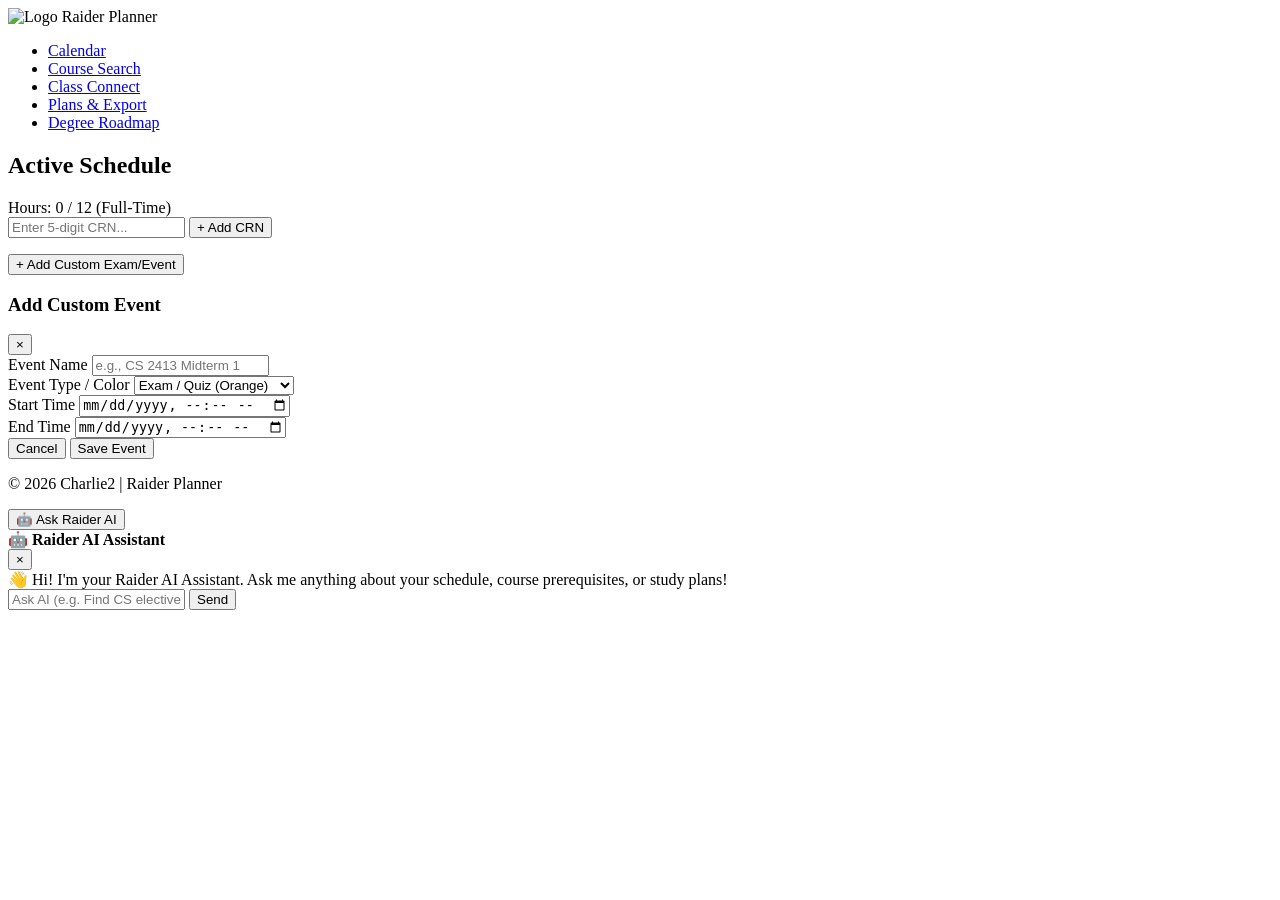
==== templates/index.html @ b2d82fe5 "Create index.html" ====
<!-- Zeke Garcia's Section-->

<!DOCTYPE html>
<html lang="en">
<head>
  <meta charset="UTF-8">
  <meta name="viewport" content="width=device-width, initial-scale=1.0">
  <title>Raider Planner - Calendar Workspace</title>
  
  <!-- Stylesheet -->
  <link rel="stylesheet" href="../static/css/style.css">
</head>
<body>

  <!-- Main nav bar that's universal on every page -->
  <header>
    <nav class="navbar">
      <div class="logo"><img src="../images/ttulogo.png" alt="Logo" class="logo-img"> Raider Planner</div>
      <ul class="nav-links">
        <li><a href="index.html" class="active">Calendar</a></li>
        <li><a href="search.html">Course Search</a></li>
        <li><a href="social.html">Class Connect</a></li>
        <li><a href="plans.html">Plans & Export</a></li>
        <li><a href="roadmap.html">Degree Roadmap</a></li>
      </ul>
    </nav>
  </header>

  <!-- Main area -->
  <main class="main-layout">
    <!-- Sidebar area to enter crn and see hours -->
    <aside class="sidebar">
      <h2>Active Schedule</h2>
      <div id="creditHourTally" class="credit-box">
        Hours: <span id="totalHours">0</span> / 12 (Full-Time)
      </div>

      <div class="quick-add">
        <input type="text" id="quickCrnInput" placeholder="Enter 5-digit CRN..." maxlength="5">
        <button id="addCrnBtn">+ Add CRN</button>
      </div>

      <ul id="activeCrnList" class="crn-list">
        <!-- List of active crns -->
      </ul>

      <button id="addEventBtn" class="action-btn">+ Add Custom Exam/Event</button>
    </aside>

    <!-- Calendar area -->
    <section class="calendar-section">
      <div id="calendar"></div>
    </section>
  </main>

  <!-- Spot to add personal events -->
  <div id="customEventModal" class="modal-overlay hidden">
    <div class="modal-card">
      <div class="modal-header">
        <h3>Add Custom Event</h3>
        <button class="close-btn">&times;</button>
      </div>
      
      <div class="modal-body">
        <div class="form-group">
          <label for="customTitle">Event Name</label>
          <input type="text" id="customTitle" placeholder="e.g., CS 2413 Midterm 1">
        </div>

        <div class="form-group">
          <label for="customColor">Event Type / Color</label>
          <select id="customColor">
            <option value="#D97706">Exam / Quiz (Orange)</option>
            <option value="#2563EB">Personal / Study (Blue)</option>
            <option value="#059669">Work / Extra (Green)</option>
            <option value="#DC2626">Deadline (Red)</option>
          </select>
        </div>

        <div class="form-row">
          <div class="form-group">
            <label for="customStart">Start Time</label>
            <input type="datetime-local" id="customStart">
          </div>
          <div class="form-group">
            <label for="customEnd">End Time</label>
            <input type="datetime-local" id="customEnd">
          </div>
        </div>
      </div>

      <div class="modal-actions">
        <button class="btn-cancel">Cancel</button>
        <button class="btn-save">Save Event</button>
      </div>
    </div>
  </div>

  <!-- Footer (same on every page) -->
  <footer class="footer">
    <p>&copy; 2026 Charlie2 | Raider Planner  </p>
  </footer>
  <!--Raider AI widget (only in html for display, will reside in javascript file) -->
<div id="raider-ai-widget-root">
  <button id="ai-widget-trigger" title="Ask Raider AI">
    🤖 <span class="ai-btn-text">Ask Raider AI</span>
  </button>

  <div id="ai-widget-drawer" class="ai-drawer-closed">
    <div class="ai-drawer-header">
      <div class="ai-header-title">
        <span class="ai-icon">🤖</span>
        <strong>Raider AI Assistant</strong>
      </div>
      <button class="ai-close-btn">&times;</button>
    </div>

    <div id="ai-chat-messages" class="ai-chat-body">
      <div class="ai-msg bot">
        👋 Hi! I'm your Raider AI Assistant. Ask me anything about your schedule, course prerequisites, or study plans!
      </div>
    </div>

    <div class="ai-input-container">
      <input type="text" id="ai-user-prompt" placeholder="Ask AI (e.g. Find CS electives without Friday classes)..." />
      <button id="ai-send-btn">Send</button>
    </div>
  </div>
</div>

</body>
</html>
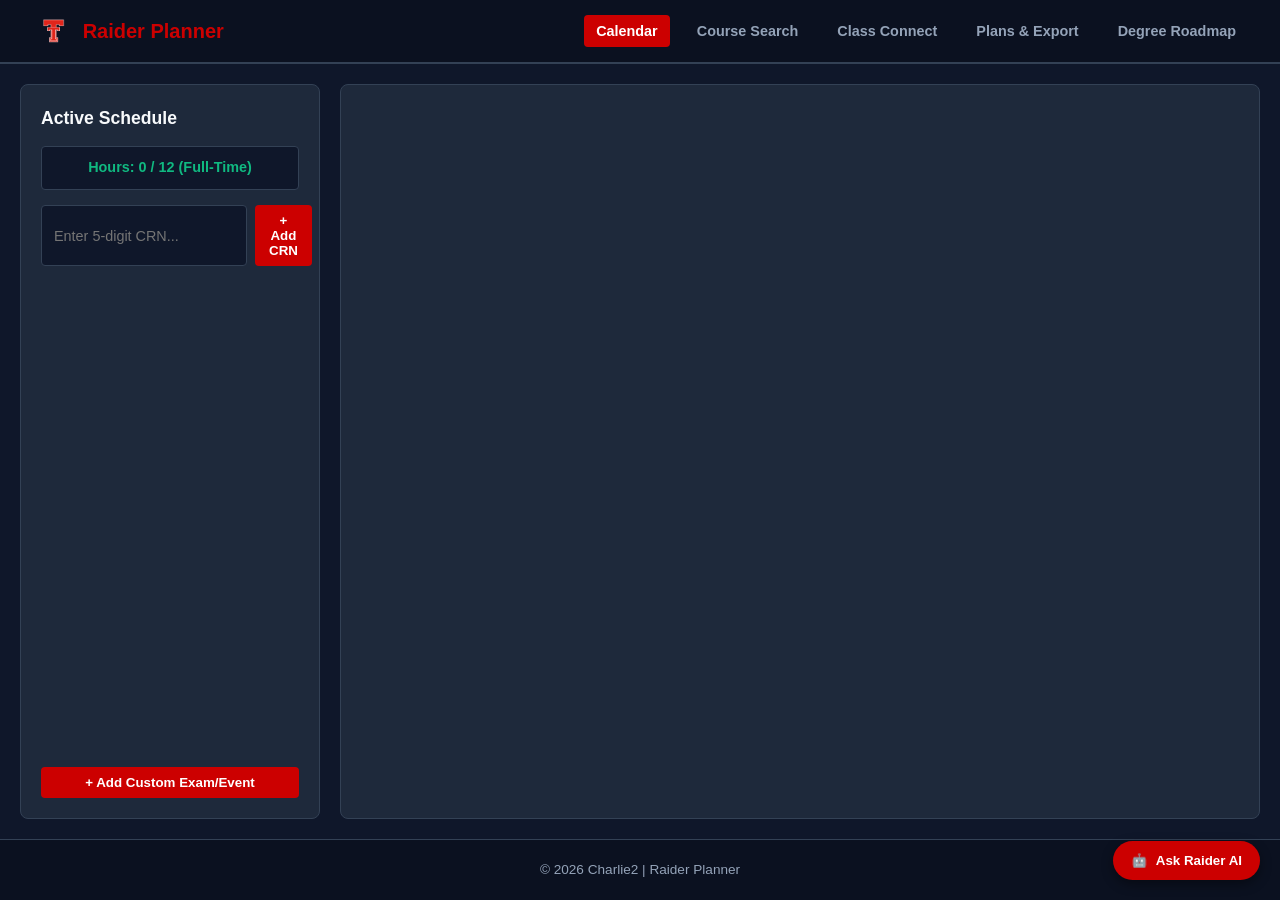
==== commit 5fd8bd83: "Update Calendar link to point to templates/index.html" ====
--- a/templates/index.html
+++ b/templates/index.html
@@ -17,7 +17,7 @@
     <nav class="navbar">
       <div class="logo"><img src="../images/ttulogo.png" alt="Logo" class="logo-img"> Raider Planner</div>
       <ul class="nav-links">
-        <li><a href="index.html" class="active">Calendar</a></li>
+        <li><a href="templates/index.html" class="active">Calendar</a></li>
         <li><a href="search.html">Course Search</a></li>
         <li><a href="social.html">Class Connect</a></li>
         <li><a href="plans.html">Plans & Export</a></li>
--- a/static/css/style.css
+++ b/static/css/style.css
@@ -0,0 +1,765 @@
+/* ==========================================================================
+   Base styles (body, universal..etc)
+   ========================================================================== */
+* {
+  box-sizing: border-box;
+  margin: 0;
+  padding: 0;
+}
+
+body {
+  background-color: #0f172a;
+  color: #f8fafc;
+  font-family: Arial, sans-serif;
+  line-height: 1.5;
+  display: flex;
+  flex-direction: column;
+  min-height: 100vh;
+}
+
+/* Helper Classes */
+.muted-text {
+  color: #94a3b8;
+}
+
+.container {
+  max-width: 1200px;
+  margin: 0 auto;
+  padding: 20px;
+}
+
+
+/* ==========================================================================
+   Header and Nav bar
+   ========================================================================== */
+header {
+  background-color: #0b1120;
+  border-bottom: 2px solid #334155;
+  position: sticky;
+  top: 0;
+  z-index: 100;
+}
+
+.navbar {
+  display: flex;
+  justify-content: space-between;
+  align-items: center;
+  padding: 1rem 2rem;
+  max-width: 1400px;
+  margin: 0 auto;
+}
+
+.navbar .logo {
+  font-size: 1.25rem;
+  font-weight: bold;
+  color: #CC0000;
+}
+
+.nav-links {
+  list-style: none;
+  display: flex;
+  gap: 15px;
+}
+
+.nav-links a {
+  color: #94a3b8;
+  text-decoration: none;
+  font-size: 0.9rem;
+  font-weight: bold;
+  padding: 8px 12px;
+  border-radius: 4px;
+}
+
+.nav-links a:hover {
+  background-color: #1e293b;
+  color: #f8fafc;
+}
+
+.nav-links a.active {
+  background-color: #CC0000;
+  color: #ffffff;
+}
+.navbar .logo {
+  display: flex;
+  align-items: center;
+  gap: 8px;
+}
+
+.logo-img {
+  height: 24px;   /* Adjust height to fit your navbar text */
+  width: auto;
+  object-fit: contain;
+}
+
+
+/* ==========================================================================
+   Universal buttons and input
+   ========================================================================== */
+input[type="text"],
+input[type="datetime-local"],
+select,
+textarea,
+#dept-filter,
+#search-query,
+#directorySearch,
+#auditText {
+  background-color: #0f172a;
+  border: 1px solid #334155;
+  color: #f8fafc;
+  padding: 8px 12px;
+  border-radius: 4px;
+  font-size: 0.9rem;
+  outline: none;
+}
+
+input[type="text"]:focus,
+input[type="datetime-local"]:focus,
+select:focus,
+#dept-filter:focus,
+#search-query:focus,
+#directorySearch:focus {
+  border-color: #CC0000;
+}
+
+button {
+  background-color: #CC0000;
+  color: #ffffff;
+  border: none;
+  padding: 8px 14px;
+  border-radius: 4px;
+  font-weight: bold;
+  cursor: pointer;
+}
+
+button:hover {
+  background-color: #990000;
+}
+
+.btn-primary {
+  background-color: #CC0000;
+  color: #ffffff;
+}
+
+.btn-secondary {
+  background-color: #1e293b;
+  color: #f8fafc;
+  border: 1px solid #334155;
+}
+
+.btn-secondary:hover {
+  background-color: #334155;
+}
+
+.btn-action {
+  background-color: #2563eb;
+  color: #ffffff;
+}
+
+.btn-action:hover {
+  background-color: #1d4ed8;
+}
+
+textarea {
+  width: 100%;
+  height: 100px;
+  resize: vertical;
+  font-family: inherit;
+}
+
+
+/* ==========================================================================
+   Headers and sections all pages share
+   ========================================================================== */
+.page-header {
+  margin-bottom: 20px;
+  border-bottom: 1px solid #334155;
+  padding-bottom: 10px;
+}
+
+.page-header h1 {
+  font-size: 1.8rem;
+  margin-bottom: 5px;
+}
+
+.page-header p {
+  color: #94a3b8;
+  font-size: 0.95rem;
+}
+
+.section-divider,
+.directory-header {
+  display: flex;
+  justify-content: space-between;
+  align-items: center;
+  margin-bottom: 15px;
+  flex-wrap: wrap;
+  gap: 15px;
+}
+
+
+/* ==========================================================================
+   CSS for index.html (calendar)
+   ========================================================================== */
+.main-layout {
+  display: flex;
+  gap: 20px;
+  max-width: 1400px;
+  margin: 0 auto;
+  padding: 20px;
+  flex: 1;
+  width: 100%;
+}
+
+.sidebar {
+  width: 300px;
+  background-color: #1e293b;
+  border: 1px solid #334155;
+  border-radius: 8px;
+  padding: 20px;
+  display: flex;
+  flex-direction: column;
+  gap: 15px;
+}
+
+.sidebar h2 {
+  font-size: 1.1rem;
+  margin: 0;
+}
+
+.credit-box {
+  background-color: #0f172a;
+  border: 1px solid #334155;
+  padding: 10px;
+  text-align: center;
+  border-radius: 4px;
+  color: #10b981;
+  font-weight: bold;
+  font-size: 0.9rem;
+}
+
+.quick-add {
+  display: flex;
+  gap: 8px;
+}
+
+.quick-add input {
+  flex: 1;
+}
+
+.crn-list {
+  list-style: none;
+  padding: 0;
+  margin: 0;
+  display: flex;
+  flex-direction: column;
+  gap: 8px;
+}
+
+.action-btn {
+  margin-top: auto;
+}
+
+.calendar-section {
+  flex: 1;
+  background-color: #1e293b;
+  border: 1px solid #334155;
+  border-radius: 8px;
+  padding: 20px;
+}
+
+
+/* ==========================================================================
+    Design for custom events
+   ========================================================================== */
+.modal-overlay {
+  position: fixed;
+  top: 0;
+  left: 0;
+  right: 0;
+  bottom: 0;
+  background-color: rgba(15, 23, 42, 0.75);
+  display: flex;
+  align-items: center;
+  justify-content: center;
+  z-index: 1000;
+}
+
+.modal-overlay.hidden {
+  display: none;
+}
+
+.modal-card {
+  background-color: #1e293b;
+  border: 1px solid #334155;
+  border-radius: 8px;
+  width: 100%;
+  max-width: 460px;
+  padding: 20px;
+}
+
+.modal-header {
+  display: flex;
+  justify-content: space-between;
+  align-items: center;
+  margin-bottom: 15px;
+}
+
+.modal-header h3 {
+  margin: 0;
+  font-size: 1.1rem;
+}
+
+.close-btn {
+  background: transparent;
+  border: none;
+  color: #94a3b8;
+  font-size: 1.4rem;
+  cursor: pointer;
+  padding: 0;
+}
+
+.close-btn:hover {
+  color: #f8fafc;
+  background: transparent;
+}
+
+.modal-body .form-group {
+  margin-bottom: 12px;
+  display: flex;
+  flex-direction: column;
+}
+
+.modal-body label {
+  font-size: 0.85rem;
+  color: #94a3b8;
+  margin-bottom: 4px;
+}
+
+.modal-instructions {
+  font-size: 0.85rem;
+  color: #94a3b8;
+  margin-bottom: 12px;
+  line-height: 1.4;
+}
+
+.form-row {
+  display: flex;
+  gap: 10px;
+}
+
+.form-row .form-group {
+  flex: 1;
+}
+
+.modal-actions {
+  display: flex;
+  justify-content: flex-end;
+  gap: 10px;
+  margin-top: 15px;
+}
+
+.btn-cancel {
+  background-color: #334155;
+  color: #f8fafc;
+}
+
+.btn-cancel:hover {
+  background-color: #475569;
+}
+
+.btn-save {
+  background-color: #2563eb;
+  color: #ffffff;
+}
+
+.btn-save:hover {
+  background-color: #1d4ed8;
+}
+/* ==========================================================================
+   CSS for plans.html
+   ========================================================================== */
+.saved-plans-section {
+  margin-bottom: 30px;
+}
+
+.plans-grid {
+  display: grid;
+  grid-template-columns: repeat(auto-fill, minmax(320px, 1fr));
+  gap: 20px;
+  margin-top: 15px;
+}
+
+.plan-card {
+  background-color: #1e293b;
+  border: 1px solid #334155;
+  border-radius: 8px;
+  padding: 20px;
+  display: flex;
+  flex-direction: column;
+  gap: 12px;
+}
+
+.plan-card.active-plan {
+  border-color: #CC0000;
+}
+
+.plan-header {
+  display: flex;
+  justify-content: space-between;
+  align-items: center;
+}
+
+.badge-green {
+  background-color: #10b981;
+  color: #ffffff;
+  padding: 4px 8px;
+  border-radius: 4px;
+  font-size: 0.75rem;
+  font-weight: bold;
+}
+
+.badge-gray {
+  background-color: #94a3b8;
+  color: #ffffff;
+  padding: 4px 8px;
+  border-radius: 4px;
+  font-size: 0.75rem;
+  font-weight: bold;
+}
+
+.transfer-section {
+  display: grid;
+  grid-template-columns: 1fr 1fr;
+  gap: 20px;
+  margin-bottom: 30px;
+}
+
+.transfer-card {
+  background-color: #1e293b;
+  border: 1px solid #334155;
+  border-radius: 8px;
+  padding: 20px;
+  display: flex;
+  flex-direction: column;
+  gap: 12px;
+}
+
+.transfer-card h3 {
+  font-size: 1.1rem;
+}
+
+.transfer-card p {
+  color: #94a3b8;
+  font-size: 0.9rem;
+}
+
+.btn-group {
+  display: flex;
+  gap: 10px;
+  flex-wrap: wrap;
+}
+/*====================================================================
+CSS for roadmap.html
+======================================================================*/
+
+.header-flex {
+  display: flex;
+  justify-content: space-between;
+  align-items: flex-end;
+  flex-wrap: wrap;
+  gap: 15px;
+}
+
+.header-btn-group {
+  display: flex;
+  gap: 10px;
+}
+
+.progress-card {
+  background-color: #1e293b;
+  padding: 20px;
+  border-radius: 8px;
+  margin-bottom: 24px;
+  border: 1px solid #334155;
+}
+
+.progress-info-row {
+  display: flex;
+  justify-content: space-between;
+  align-items: center;
+  margin-bottom: 12px;
+  flex-wrap: wrap;
+  gap: 10px;
+}
+
+.progress-info-row h2 {
+  margin: 0;
+  font-size: 1.25rem;
+}
+
+.progress-hours-right {
+  text-align: right;
+}
+
+#earnedHoursText {
+  font-size: 1.5rem;
+  font-weight: 700;
+  color: #3b82f6;
+}
+
+.progress-bar-container {
+  width: 100%;
+  background-color: #0f172a;
+  height: 12px;
+  border-radius: 6px;
+  overflow: hidden;
+}
+
+.progress-bar-fill {
+  width: 0%;
+  background-color: #2563eb;
+  height: 100%;
+}
+
+.prereq-chain-card {
+  background-color: #1e293b;
+  padding: 20px;
+  border-radius: 8px;
+  margin-bottom: 30px;
+  border: 1px solid #334155;
+}
+
+.prereq-chain-card h3 {
+  margin-top: 0;
+  font-size: 1.1rem;
+  color: #f8fafc;
+}
+
+.flowchart {
+  display: flex;
+  align-items: center;
+  gap: 12px;
+  flex-wrap: wrap;
+  margin-top: 14px;
+  overflow-x: auto;
+  padding-bottom: 5px;
+}
+
+.node {
+  padding: 10px 16px;
+  border-radius: 8px;
+  font-weight: 600;
+  font-size: 0.9rem;
+  white-space: nowrap;
+}
+
+.node-done {
+  background-color: #065f46;
+  border: 1px solid #10b981;
+  color: #6ee7b7;
+}
+
+.node-active {
+  background-color: #1e40af;
+  border: 1px solid #3b82f6;
+  color: #fdba74;
+}
+
+.node-locked {
+  background-color: #334155;
+  border: 1px solid #475569;
+  color: #94a3b8;
+}
+
+.arrow {
+  color: #64748b;
+  font-size: 1.2rem;
+}
+
+.semesters-section h2 {
+  font-size: 1.25rem;
+  margin-bottom: 16px;
+}
+
+.semester-grid {
+  display: grid;
+  grid-template-columns: repeat(auto-fill, minmax(280px, 1fr));
+  gap: 20px;
+  margin-bottom: 30px;
+}
+
+/* ==========================================================================
+   CSS for ai widget
+   ========================================================================== */
+#raider-ai-widget-root {
+  position: fixed;
+  bottom: 20px;
+  right: 20px;
+  z-index: 9999;
+  font-family: system-ui, sans-serif;
+}
+
+#ai-widget-trigger {
+  background: #CC0000;
+  color: #fff;
+  border: none;
+  padding: 12px 18px;
+  border-radius: 30px;
+  font-weight: bold;
+  cursor: pointer;
+  box-shadow: 0 4px 12px rgba(0,0,0,0.4);
+  display: flex;
+  align-items: center;
+  gap: 8px;
+  transition: transform 0.2s;
+}
+
+#ai-widget-trigger:hover {
+  transform: scale(1.05);
+  background: #990000;
+}
+
+#ai-widget-drawer {
+  position: fixed;
+  bottom: 80px;
+  right: 20px;
+  width: 360px;
+  height: 480px;
+  background: #1e293b;
+  border: 1px solid #334155;
+  border-radius: 12px;
+  box-shadow: 0 10px 25px rgba(0,0,0,0.5);
+  display: flex;
+  flex-direction: column;
+  overflow: hidden;
+  transition: all 0.3s ease;
+}
+
+.ai-drawer-closed {
+  opacity: 0;
+  pointer-events: none;
+  transform: translateY(20px);
+}
+
+.ai-drawer-header {
+  background: #0f172a;
+  padding: 12px 16px;
+  display: flex;
+  justify-content: space-between;
+  align-items: center;
+  border-bottom: 1px solid #334155;
+  color: #fff;
+}
+
+.ai-header-title {
+  display: flex;
+  align-items: center;
+  gap: 8px;
+}
+
+.ai-close-btn {
+  background: none;
+  border: none;
+  color: #94a3b8;
+  font-size: 20px;
+  cursor: pointer;
+}
+
+.ai-close-btn:hover {
+  color: #f8fafc;
+}
+
+.ai-chat-body {
+  flex: 1;
+  padding: 12px;
+  overflow-y: auto;
+  display: flex;
+  flex-direction: column;
+  gap: 10px;
+  background: #0f172a;
+}
+
+.ai-msg {
+  padding: 10px 14px;
+  border-radius: 8px;
+  max-width: 85%;
+  font-size: 0.88rem;
+  line-height: 1.4;
+  white-space: pre-wrap;
+}
+
+.ai-msg.bot {
+  background: #334155;
+  color: #f8fafc;
+  align-self: flex-start;
+}
+
+.ai-msg.user {
+  background: #CC0000;
+  color: #ffffff;
+  align-self: flex-end;
+}
+
+.ai-input-container {
+  padding: 10px;
+  background: #1e293b;
+  display: flex;
+  gap: 8px;
+  border-top: 1px solid #334155;
+}
+
+.ai-input-container input {
+  flex: 1;
+  background: #0f172a;
+  border: 1px solid #334155;
+  color: #fff;
+  padding: 8px 12px;
+  border-radius: 6px;
+  font-size: 0.85rem;
+}
+
+.ai-input-container button {
+  background: #CC0000;
+  color: #fff;
+  border: none;
+  padding: 8px 14px;
+  border-radius: 6px;
+  font-weight: bold;
+  cursor: pointer;
+}
+
+
+/* ==========================================================================
+   Footer
+   ========================================================================== */
+.footer {
+  text-align: center;
+  padding: 20px;
+  background-color: #0b1120;
+  border-top: 1px solid #334155;
+  color: #94a3b8;
+  font-size: 0.85rem;
+  margin-top: auto;
+}
+
+
+/* ==========================================================================
+   Adjusts screen size for different devices
+   ========================================================================== */
+@media (max-width: 900px) {
+  .optin-form,
+  .group-form-grid {
+    grid-template-columns: 1fr;
+  }
+  
+  #directorySearch {
+    width: 100%;
+  }
+}
+
+@media (max-width: 768px) {
+  .transfer-section,
+  .plans-grid {
+    grid-template-columns: 1fr;
+  }
+}
